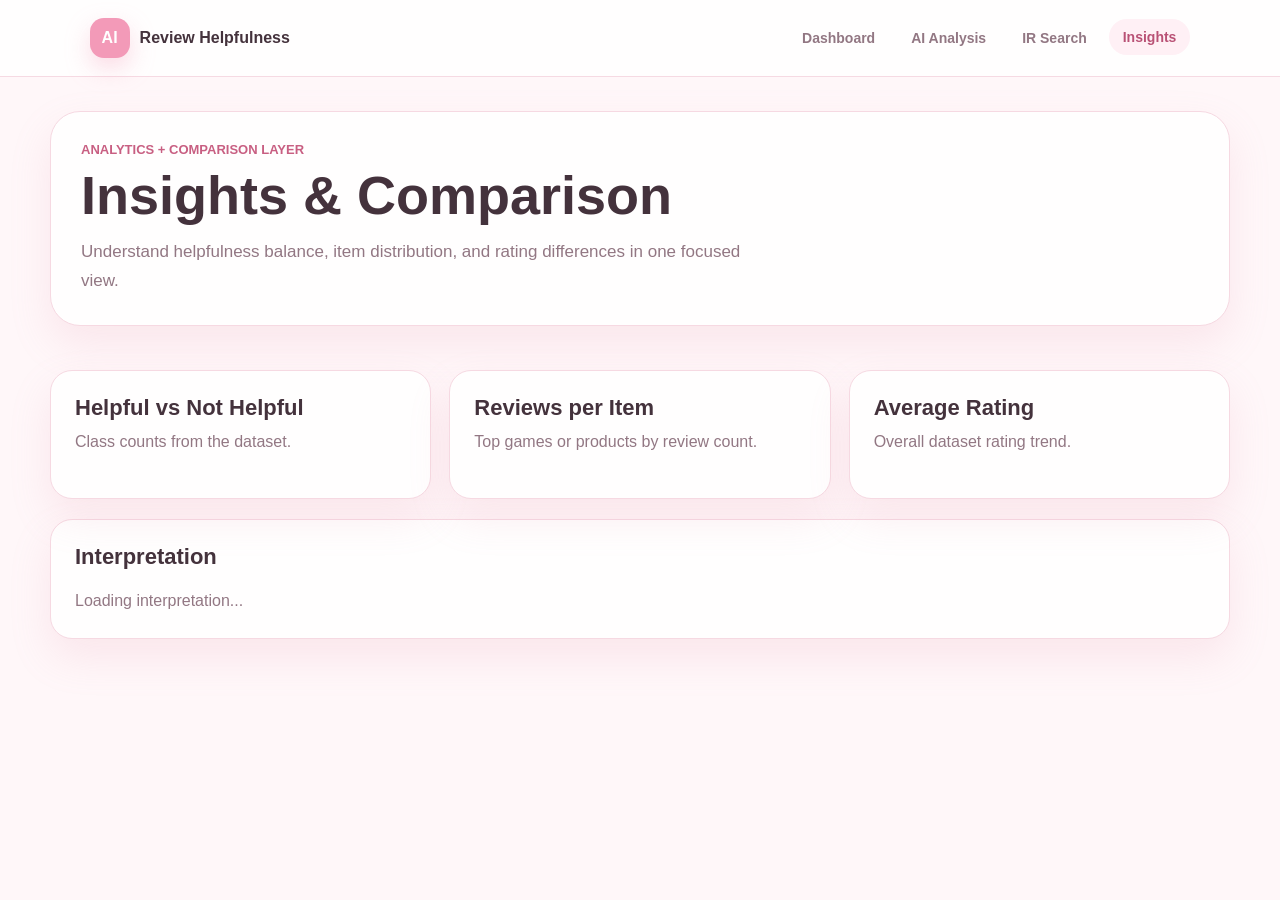
==== frontend/insights.html @ d3240992 "Final AI review helpfulness system" ====
<!DOCTYPE html>
<html lang="en">
<head>
    <meta charset="UTF-8">
    <meta name="viewport" content="width=device-width, initial-scale=1.0">
    <title>Insights & Comparison | Review Helpfulness AI</title>
    <link rel="stylesheet" href="style.css">
</head>
<body data-page="insights">
    <header class="site-header">
        <a class="brand" href="index.html">
            <span class="brand-mark">AI</span>
            <span>Review Helpfulness</span>
        </a>
        <nav class="navbar">
            <a href="index.html" data-nav="dashboard">Dashboard</a>
            <a href="analyze.html" data-nav="analyze">AI Analysis</a>
            <a href="search.html" data-nav="search">IR Search</a>
            <a href="insights.html" data-nav="insights">Insights</a>
        </nav>
    </header>

    <main class="page-shell">
        <section class="hero-panel compact">
            <p class="eyebrow">Analytics + Comparison Layer</p>
            <h1>Insights & Comparison</h1>
            <p class="hero-copy">
                Understand helpfulness balance, item distribution, and rating differences in one focused view.
            </p>
        </section>

        <section class="insight-stat-grid" id="comparisonStats"></section>

        <section class="chart-grid">
            <article class="panel">
                <div class="panel-heading">
                    <h2>Helpful vs Not Helpful</h2>
                    <p>Class counts from the dataset.</p>
                </div>
                <div id="labelChart"></div>
            </article>

            <article class="panel">
                <div class="panel-heading">
                    <h2>Reviews per Item</h2>
                    <p>Top games or products by review count.</p>
                </div>
                <div id="itemChart"></div>
            </article>

            <article class="panel">
                <div class="panel-heading">
                    <h2>Average Rating</h2>
                    <p>Overall dataset rating trend.</p>
                </div>
                <div id="ratingChart"></div>
            </article>
        </section>

        <section class="panel interpretation-card">
            <div class="panel-heading">
                <h2>Interpretation</h2>
            </div>
            <p id="comparisonText">Loading interpretation...</p>
        </section>
    </main>

    <script src="script.js"></script>
</body>
</html>
---- frontend/style.css ----
:root {
    --bg: #fff7f9;
    --surface: #fffefe;
    --text: #44323c;
    --muted: #927783;
    --line: #f6d9e2;
    --blue: #e8f4ff;
    --blue-strong: #a8cde8;
    --purple: #f1e4f3;
    --lavender: #f3ecff;
    --pink: #ffd3e2;
    --pink-soft: #fff0f5;
    --pink-strong: #f39ab8;
    --cream: #fff4e6;
    --green: #eef5ec;
    --peach: #fff0e8;
    --rose: #f39ab8;
    --shadow: 0 18px 42px rgba(224, 141, 168, 0.16);
    --radius: 22px;
}

* {
    box-sizing: border-box;
}

html {
    scroll-behavior: smooth;
}

body {
    margin: 0;
    min-height: 100vh;
    font-family: "Segoe UI", Arial, sans-serif;
    background: #fff7f9;
    color: var(--text);
}

.site-header {
    position: sticky;
    top: 0;
    z-index: 5;
    display: flex;
    align-items: center;
    justify-content: space-between;
    gap: 24px;
    padding: 18px 7vw;
    background: rgba(255, 254, 254, 0.92);
    border-bottom: 1px solid rgba(246, 217, 226, 0.95);
    backdrop-filter: blur(14px);
}

.brand {
    display: inline-flex;
    align-items: center;
    gap: 10px;
    color: var(--text);
    text-decoration: none;
    font-weight: 800;
}

.brand-mark {
    display: grid;
    place-items: center;
    width: 40px;
    height: 40px;
    border-radius: 14px;
    background: var(--pink-strong);
    color: white;
    box-shadow: 0 10px 24px rgba(243, 154, 184, 0.36);
}

.navbar {
    display: flex;
    flex-wrap: wrap;
    justify-content: flex-end;
    gap: 8px;
}

.navbar a {
    padding: 10px 14px;
    border-radius: 999px;
    color: var(--muted);
    text-decoration: none;
    font-size: 14px;
    font-weight: 700;
    transition: background 0.2s ease, color 0.2s ease, transform 0.2s ease;
}

.navbar a:hover,
.navbar a.active {
    background: var(--pink-soft);
    color: #b95175;
    transform: translateY(-1px);
}

.page-shell {
    width: min(1180px, calc(100% - 36px));
    margin: 0 auto;
    padding: 34px 0 56px;
}

.hero-panel {
    margin-bottom: 24px;
    padding: 34px;
    border: 1px solid var(--line);
    border-radius: 30px;
    background: var(--surface);
    box-shadow: var(--shadow);
}

.hero-panel.compact {
    padding: 30px;
}

.eyebrow {
    margin: 0 0 10px;
    color: #c85f82;
    font-size: 13px;
    font-weight: 800;
    text-transform: uppercase;
}

h1,
h2,
h3,
p {
    overflow-wrap: anywhere;
}

h1 {
    margin: 0;
    font-size: clamp(32px, 5vw, 54px);
    line-height: 1.05;
}

.hero-copy {
    max-width: 680px;
    margin: 14px 0 0;
    color: var(--muted);
    font-size: 17px;
    line-height: 1.7;
}

.stats-grid,
.insight-stat-grid {
    display: grid;
    grid-template-columns: repeat(3, minmax(0, 1fr));
    gap: 18px;
}

.stat-card,
.panel,
.review-card {
    border: 1px solid var(--line);
    border-radius: var(--radius);
    background: var(--surface);
    box-shadow: var(--shadow);
}

.stat-card {
    min-height: 150px;
    padding: 24px;
    transition: transform 0.2s ease, box-shadow 0.2s ease;
}

.stat-card:hover,
.review-card:hover,
.panel:hover {
    transform: translateY(-2px);
    box-shadow: 0 22px 52px rgba(92, 84, 112, 0.15);
}

.stat-card span,
.mini-label {
    display: block;
    color: var(--muted);
    font-size: 13px;
    font-weight: 800;
    text-transform: uppercase;
}

.stat-card strong {
    display: block;
    margin-top: 18px;
    font-size: clamp(28px, 4vw, 42px);
    line-height: 1.1;
}

.card-wide {
    grid-column: span 2;
}

.card-blue {
    background: #fff0f5;
}

.card-green {
    background: #fff4e6;
}

.card-pink {
    background: #ffddea;
}

.card-purple {
    background: #f8eaf3;
}

.card-lavender {
    background: #fff0f7;
}

.card-cream {
    background: #fff4e6;
}

.workspace-grid {
    display: grid;
    grid-template-columns: minmax(0, 0.95fr) minmax(360px, 1.05fr);
    gap: 22px;
    align-items: start;
}

.panel {
    padding: 24px;
}

.panel-heading {
    margin-bottom: 18px;
}

.panel-heading h2 {
    margin: 0;
    font-size: 22px;
}

.panel-heading p,
.interpretation-card p {
    margin: 8px 0 0;
    color: var(--muted);
    line-height: 1.65;
}

textarea,
input {
    width: 100%;
    border: 1px solid var(--line);
    border-radius: 18px;
    background: white;
    color: var(--text);
    font: inherit;
    transition: border 0.2s ease, box-shadow 0.2s ease;
}

textarea {
    min-height: 260px;
    padding: 18px;
    resize: vertical;
    line-height: 1.6;
}

input {
    min-height: 54px;
    padding: 0 18px;
}

textarea:focus,
input:focus {
    outline: none;
    border-color: var(--rose);
    box-shadow: 0 0 0 5px rgba(255, 217, 230, 0.42);
}

.primary-button {
    min-height: 48px;
    margin-top: 16px;
    padding: 0 22px;
    border: 0;
    border-radius: 16px;
    background: #f39ab8;
    color: white;
    font-weight: 800;
    cursor: pointer;
    box-shadow: 0 12px 26px rgba(247, 188, 204, 0.35);
    transition: transform 0.2s ease, box-shadow 0.2s ease;
}

.primary-button:hover {
    transform: translateY(-2px);
    box-shadow: 0 16px 32px rgba(247, 188, 204, 0.48);
}

.result-card {
    min-height: 380px;
}

.empty-result {
    display: grid;
    place-items: center;
    gap: 12px;
    color: var(--muted);
    text-align: center;
}

.empty-icon {
    display: grid;
    place-items: center;
    width: 58px;
    height: 58px;
    border-radius: 20px;
    background: #ffddea;
    color: #b95175;
    font-weight: 900;
}

.analysis-header {
    display: flex;
    align-items: flex-start;
    justify-content: space-between;
    gap: 16px;
    margin-bottom: 18px;
}

.prediction-badge {
    display: inline-flex;
    align-items: center;
    min-height: 34px;
    padding: 8px 14px;
    border-radius: 999px;
    background: #ffddea;
    color: #b95175;
    font-size: 13px;
    font-weight: 900;
}

.result-title {
    margin: 0;
    font-size: 28px;
}

.probability-grid {
    display: grid;
    grid-template-columns: repeat(2, minmax(0, 1fr));
    gap: 12px;
    margin: 18px 0;
}

.probability-card {
    padding: 16px;
    border-radius: 18px;
    background: #fff0f5;
    border: 1px solid var(--line);
}

.probability-card strong {
    display: block;
    margin-top: 8px;
    font-size: 28px;
}

.summary-box {
    margin-top: 18px;
    padding: 18px;
    border-radius: 18px;
    background: #fff7fa;
    border: 1px solid #f6d9e2;
}

.summary-box h3 {
    margin: 0 0 8px;
    font-size: 16px;
}

.summary-box p {
    margin: 0;
    color: var(--muted);
    line-height: 1.65;
}

.keyword-list,
.meta-row {
    display: flex;
    flex-wrap: wrap;
    gap: 8px;
}

.keyword-list {
    margin-top: 12px;
}

.pill {
    display: inline-flex;
    align-items: center;
    min-height: 30px;
    padding: 7px 11px;
    border-radius: 999px;
    background: #ffddea;
    color: #a94669;
    font-size: 12px;
    font-weight: 800;
}

.search-panel {
    margin-bottom: 22px;
}

.search-row {
    display: grid;
    grid-template-columns: minmax(0, 1fr) auto;
    gap: 12px;
}

.search-row .primary-button {
    margin-top: 0;
}

.results-list {
    display: grid;
    gap: 16px;
}

.review-card {
    padding: 22px;
}

.review-card h2 {
    margin: 0 0 12px;
    font-size: 22px;
}

.review-text {
    margin: 0 0 18px;
    color: #555368;
    line-height: 1.7;
}

mark {
    padding: 2px 4px;
    border-radius: 6px;
    background: #fff0a8;
    color: #3b3450;
}

.chart-grid {
    display: grid;
    grid-template-columns: repeat(3, minmax(0, 1fr));
    gap: 18px;
    margin-top: 20px;
}

.bar-row {
    display: grid;
    grid-template-columns: minmax(90px, 150px) 1fr auto;
    align-items: center;
    gap: 12px;
    margin: 14px 0;
}

.bar-label {
    overflow: hidden;
    color: #555368;
    font-size: 14px;
    font-weight: 700;
    text-overflow: ellipsis;
    white-space: nowrap;
}

.bar-track {
    height: 13px;
    overflow: hidden;
    border-radius: 999px;
    background: #ffeaf1;
}

.bar-fill {
    height: 100%;
    border-radius: inherit;
    background: #f39ab8;
}

.bar-value {
    color: var(--muted);
    font-size: 13px;
    font-weight: 800;
}

.interpretation-card {
    margin-top: 20px;
    background: #fffefe;
}

@media (max-width: 960px) {
    .site-header {
        align-items: flex-start;
        flex-direction: column;
    }

    .navbar {
        justify-content: flex-start;
    }

    .stats-grid,
    .insight-stat-grid,
    .chart-grid,
    .workspace-grid {
        grid-template-columns: 1fr;
    }

    .card-wide {
        grid-column: auto;
    }
}

@media (max-width: 620px) {
    .site-header {
        padding: 16px;
    }

    .page-shell {
        width: min(100% - 24px, 1180px);
        padding-top: 22px;
    }

    .hero-panel,
    .panel,
    .review-card,
    .stat-card {
        border-radius: 18px;
        padding: 20px;
    }

    .search-row,
    .probability-grid,
    .bar-row {
        grid-template-columns: 1fr;
    }

    .primary-button {
        width: 100%;
    }
}
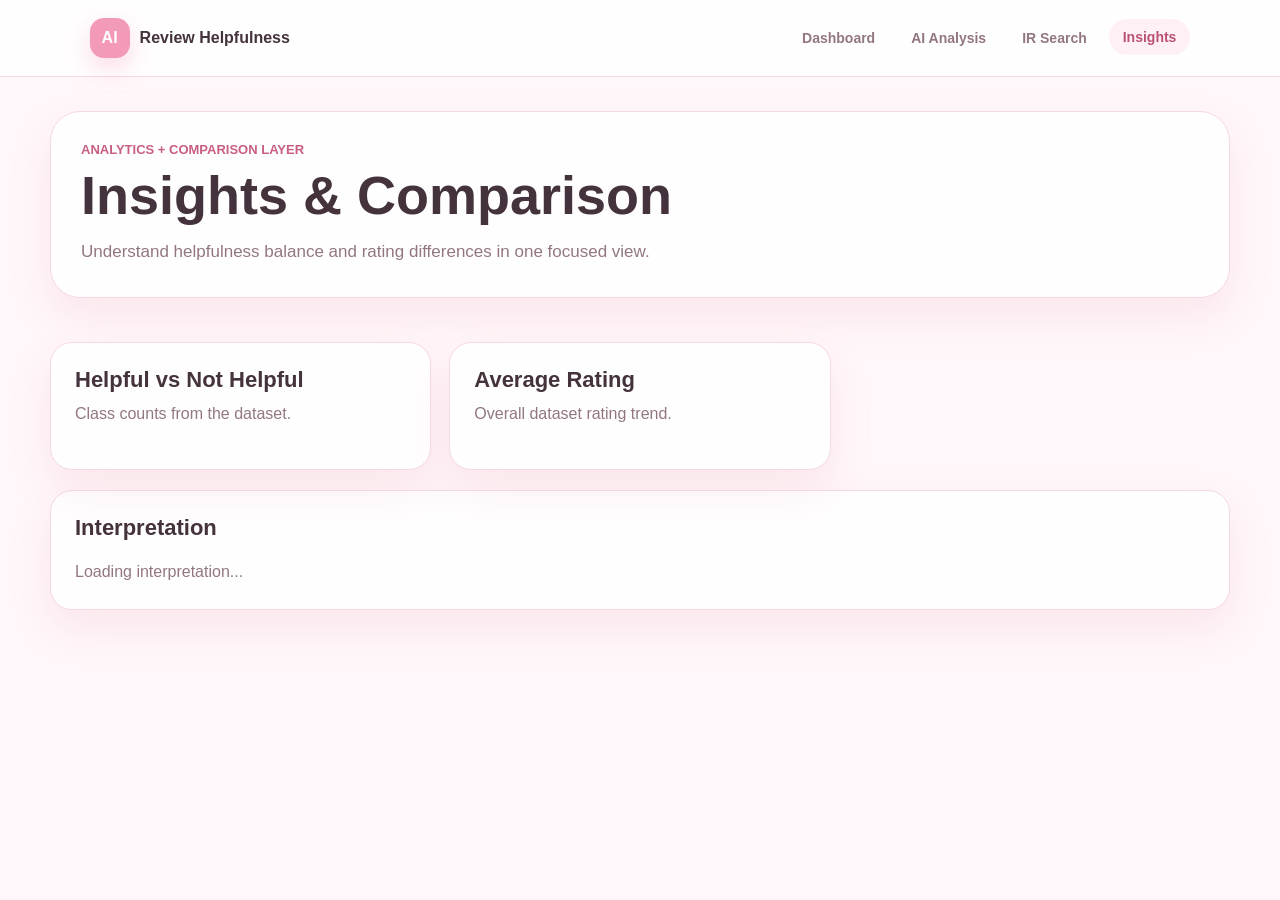
==== commit 938a1dd1: "Updated dashboard and insights UI" ====
--- a/frontend/insights.html
+++ b/frontend/insights.html
@@ -25,7 +25,7 @@
             <p class="eyebrow">Analytics + Comparison Layer</p>
             <h1>Insights & Comparison</h1>
             <p class="hero-copy">
-                Understand helpfulness balance, item distribution, and rating differences in one focused view.
+                Understand helpfulness balance and rating differences in one focused view.
             </p>
         </section>
 
@@ -38,14 +38,6 @@
                     <p>Class counts from the dataset.</p>
                 </div>
                 <div id="labelChart"></div>
-            </article>
-
-            <article class="panel">
-                <div class="panel-heading">
-                    <h2>Reviews per Item</h2>
-                    <p>Top games or products by review count.</p>
-                </div>
-                <div id="itemChart"></div>
             </article>
 
             <article class="panel">
